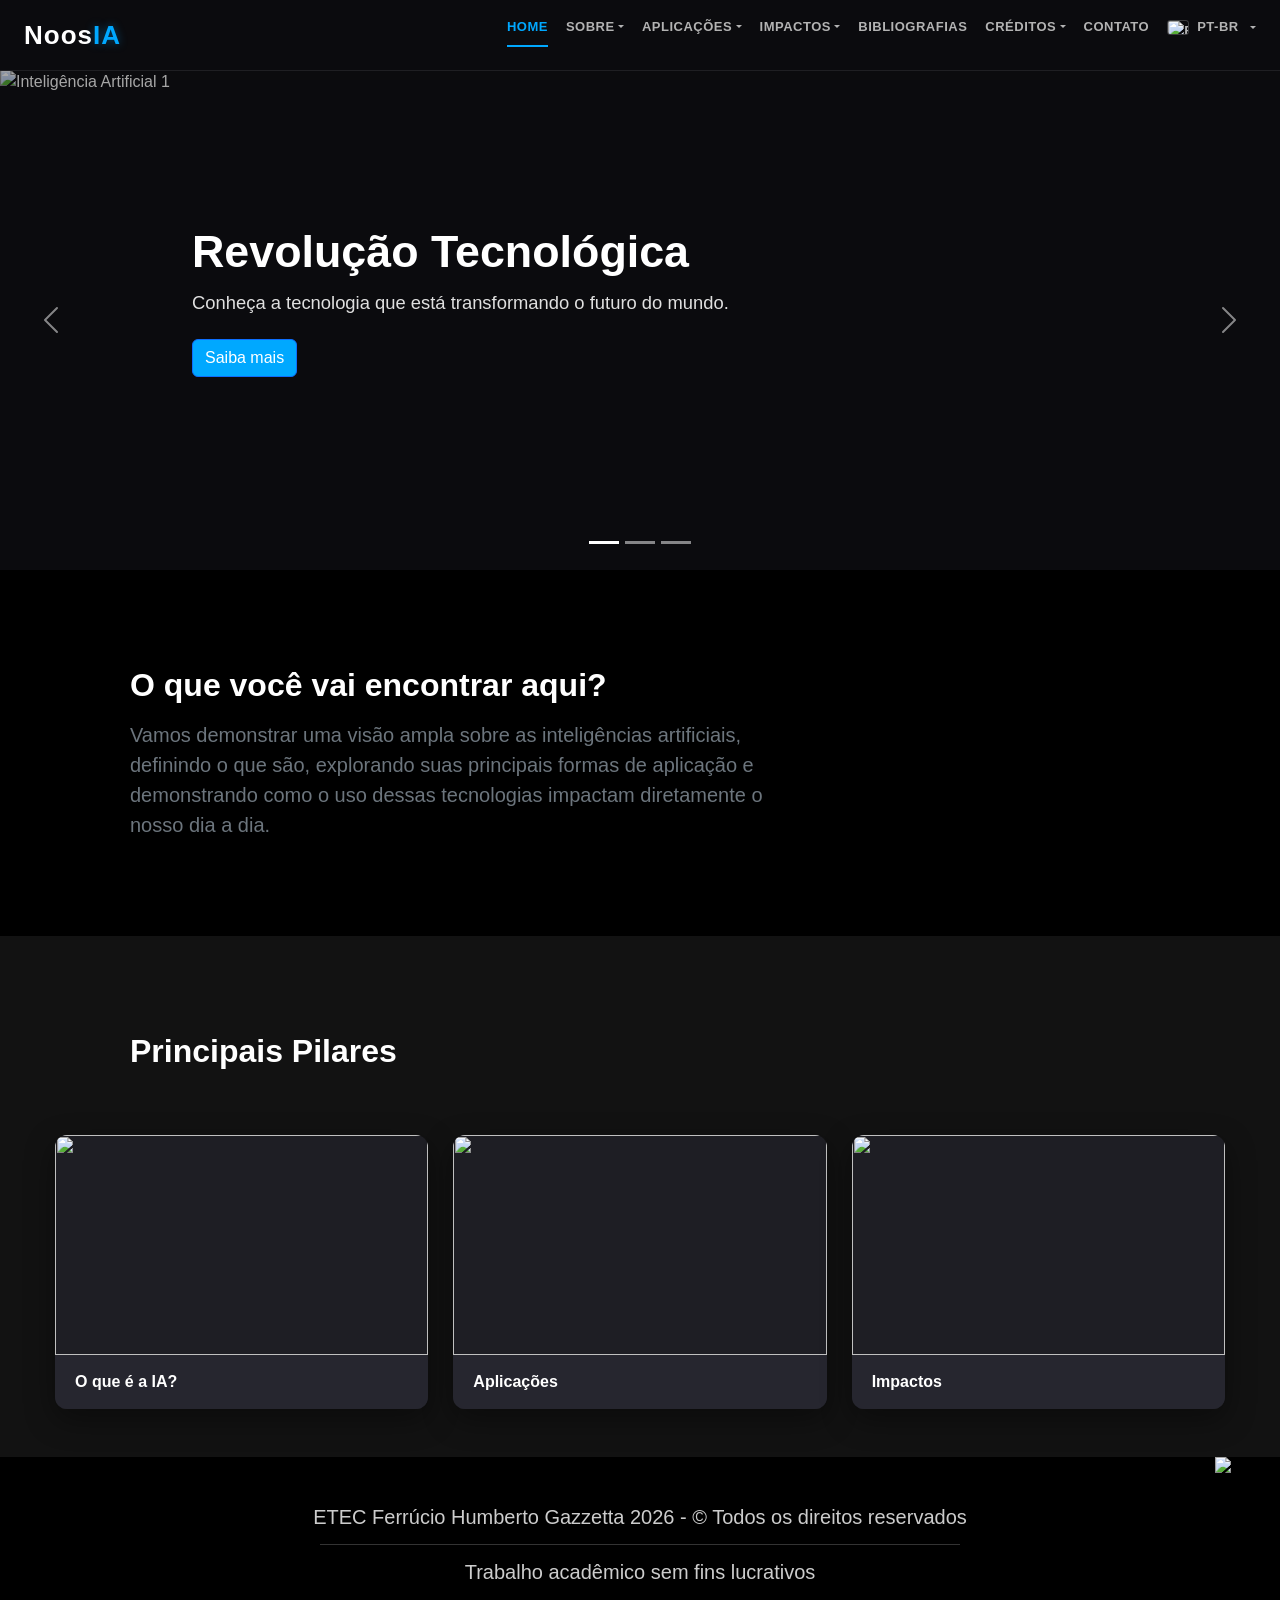
==== index.html @ ef3c5c4a "Add files via upload" ====
<!DOCTYPE html>
<html lang="pt-BR">
	<head>
		<meta charset="UTF-8">
		<meta name="viewport" content="width=device-width, initial-scale=1.0">
		<title>NoosIA - Conheça a tecnologia que está revolucionando o mundo.</title>
		<link rel="icon" type="image/png" href="img/icone.png">
		<link href="https://cdn.jsdelivr.net/npm/bootstrap@5.3.8/dist/css/bootstrap.min.css" rel="stylesheet" integrity="sha384-sRIl4kxILFvY47J16cr9ZwB07vP4J8+LH7qKQnuqkuIAvNWLzeN8tE5YBujZqJLB" crossorigin="anonymous">
		<link rel="stylesheet" href="style.css">
	</head>
	<body>
		<header class="header">
			<div class="nav-container">
				<div class="logo">
					<a href="#">Noos<span>IA</span></a>
				</div>
				<button class="menu-toggle" id="menuToggle" aria-label="Abrir Menu">
					<span></span>
					<span></span>
					<span></span>
				</button>
				<nav class="nav-menu" id="navMenu">
					<ul>
						<li><a href="index.html" class="active">HOME</a></li>
						
						<li class="dropdown">
							<a href="sobre.html" class="dropdown-toggle">SOBRE</a>
							<ul class="dropdown-menu">
								<li><a href="sobre.html#o-que-e">O que é?</a></li>
								<li><a href="sobre.html#como-funciona">Como Funciona</a></li>
								<li><a href="sobre.html#evolucao-ias">Evolução das IAs</a></li>
								<li><a href="sobre.html#melhores-ias">Melhores IAs</a></li>
							</ul>
						</li>
						<li class="dropdown">
							<a href="aplicacoes.html" class="dropdown-toggle">APLICAÇÕES</a>
							<ul class="dropdown-menu">
								<li><a href="aplicacoes.html#principais-aplicacoes">Principais Aplicações</a></li>
								<li><a href="aplicacoes.html#setores">Aplicações nos Setores</a></li>
							</ul>
						</li>
						<li class="dropdown">
							<a href="impactos.html" class="dropdown-toggle">IMPACTOS</a>
							<ul class="dropdown-menu">
								<li><a href="impactos.html#negativos">Negativos</a></li>
								<li><a href="impactos.html#positivos">Positivos</a></li>
							</ul>
						</li>
						<li><a href="bibliografias.html">BIBLIOGRAFIAS</a></li>
						<li class="dropdown">
							<a href="creditos.html" class="dropdown-toggle">CRÉDITOS</a>
							<ul class="dropdown-menu">
								<li><a href="creditos.html#orientadores">Orientadores</a></li>
								<li><a href="creditos.html#desenvolvedores">Desenvolvedores</a></li>
							</ul>
						</li>
						<li><a href="contato.html">CONTATO</a></li>
						<li class="dropdown lang-picker">
							<a href="javascript:void(0)" class="dropdown-toggle lang-link">
								<img src="img/BR.jpg" alt="Bandeira do Brasil" class="flag-img"> PT-BR
							</a>
							<ul class="dropdown-menu">
								<li>
									<a href="index_ingles.html">
										<img src="img/USA.jpg" alt="Bandeira dos EUA" class="flag-img"> EN-US
									</a>
								</li>
							</ul>
						</li>
					</ul>
				</nav>
			</div>
		</header>

		<main>
			<section>
				<div id="carouselExampleCaptions" class="carousel slide" data-bs-ride="carousel">
					<div class="carousel-indicators">
						<button type="button" data-bs-target="#carouselExampleCaptions" data-bs-slide-to="0" class="active" aria-current="true" aria-label="Slide 1"></button>
						<button type="button" data-bs-target="#carouselExampleCaptions" data-bs-slide-to="1" aria-label="Slide 2"></button>
						<button type="button" data-bs-target="#carouselExampleCaptions" data-bs-slide-to="2" aria-label="Slide 3"></button>
					</div>
					<div class="carousel-inner">
						<div class="carousel-item active">
							<img src="img/IA4.jpg" class="d-block w-100 carousel-img" alt="Inteligência Artificial 1">
							<div class="carousel-caption">
								<h5>Revolução Tecnológica</h5>
								<p>Conheça a tecnologia que está transformando o futuro do mundo.</p>
								<a href="sobre.html" class="btn btn-primary mt-2">Saiba mais</a>
							</div>
						</div>
						<div class="carousel-item">
							<img src="img/IA2.jpg" class="d-block w-100 carousel-img" alt="Inteligência Artificial 2">
							<div class="carousel-caption">
								<h5>Impactos na sociedade</h5>
								<p>Descubra como a IA impacto negativamente e positivamente.</p>
								<a href="sobre.html" class="btn btn-primary mt-2">Saiba mais</a>
							</div>
						</div>
						<div class="carousel-item">
							<img src="img/IA1.jpg" class="d-block w-100 carousel-img" alt="Inteligência Artificial 3">
							<div class="carousel-caption">
								<h5>Aplicação no Dia a Dia</h5>
								<p>Veja aplicações práticas da IA na saúde, educação e casas inteligentes.</p>
								<a href="sobre.html" class="btn btn-primary mt-2">Saiba mais</a>
							</div>
						</div>
					</div>
					<button class="carousel-control-prev" type="button" data-bs-target="#carouselExampleCaptions" data-bs-slide="prev">
						<span class="carousel-control-prev-icon" aria-hidden="true"></span>
						<span class="visually-hidden">Previous</span>
					</button>
					<button class="carousel-control-next" type="button" data-bs-target="#carouselExampleCaptions" data-bs-slide="next">
						<span class="carousel-control-next-icon" aria-hidden="true"></span>
						<span class="visually-hidden">Next</span>
					</button>
				</div>
			</section>
			<section class="py-5 bg-dark text-white">
				<div class="container">
					<div class="row justify-content-start">
						<div class="col-lg-8 col-md-10 text-start">
							<div class="intro-box p-4 p-md-5 rounded-3">
								<h2 class="fw-bold mb-3">O que você vai encontrar aqui?</h2>
								<p class="text-secondary fs-5 mb-0">
									Vamos demonstrar uma visão ampla sobre as inteligências artificiais, definindo o que são, explorando suas principais formas de aplicação e demonstrando como o uso dessas tecnologias impactam diretamente o nosso dia a dia.
								</p>
							</div>
						</div>
					</div>
				</div>
			</section>
			<section class="py-5">
				<div class="container">
					<div class="row justify-content-start">
						<div class="col-lg-8 col-md-10 text-start">
							<div class="intro-box p-4 p-md-5 rounded-3">
								<h2 class="fw-bold mb-3">Principais Pilares</h2>
							</div>
						</div>
					</div>
				</div>
				<div class="home-cards-container">
					<div class="custom-card">
						<a href="sobre.html" class="card-img-wrapper-home">
							<img src="img/card2.jpg" class="zoom-img">
						</a>
						<details class="card-details">
							<summary class="card-toggle">O que é a IA?</summary>
							<div class="card-content">
								<p>Uma tecnologia que vem transformando o mundo. Nesse site, vamos ver o que é a IA, como ela funciona, sua evolução ao longo do tempo e as melhores no mercado.</p>
							</div>
						</details>
					</div>
					<div class="custom-card">
						<a href="aplicacoes.html" class="card-img-wrapper-home">
							<img src="img/card1.jpg" class="zoom-img">
						</a>
						<details class="card-details">
							<summary class="card-toggle">Aplicações</summary>
							<div class="card-content">
								<p>A inteligência artificial está presente em diferentes áreas e situações. Descubra como essa tecnologia vem sendo aplicada na saúde, na educação e na indústria.</p>
							</div>
						</details>
					</div>
					<div class="custom-card">
						<a href="impactos.html" class="card-img-wrapper-home">
							<img src="img/card3.jpg" class="zoom-img">
						</a>
						<details class="card-details">
							<summary class="card-toggle">Impactos</summary>
							<div class="card-content">
								<p>Analise os efeitos sociais, econômicos e éticos da IA. Discuta o futuro do trabalho e a responsabilidade no desenvolvimento tecnológico.</p>
							</div>
						</details>
					</div>

				</div>
			</section>
			
			<div class="ancora">
				<a href="#">
				<img src="img/ancora.png">
				</a>
			</div>

			<section class="py-5 bg-dark text-white">
				<footer>
					<h5>ETEC Ferrúcio Humberto Gazzetta 2026 - &copy; Todos os direitos reservados</h5>
					<hr>
					<h5>Trabalho acadêmico sem fins lucrativos</h5>
				</footer>
			</section>
		</main>
		<script src="https://cdn.jsdelivr.net/npm/bootstrap@5.3.8/dist/js/bootstrap.bundle.min.js" integrity="sha384-FKyoEForCGlyvwx9Hj09JcYn3nv7wiPVlz7YYwJrWVcXK/BmnVDxM+D2scQbITxI" crossorigin="anonymous"></script>
		<script src="script.js"></script>
	</body>
</html>
---- style.css ----
* {
    margin: 0;
    padding: 0;
}

body {
    background-color: #121212;
    color: #ffffff;
    box-sizing: border-box;
    font-family: 'Segoe UI', Verdana, sans-serif;
    padding-top: 70px; 
}
/*-------------------HEADER---------------------*/
.header {
    position: fixed;
    top: 0;
    left: 0;
    width: 100%;
    background-color: #0b0b0e;
    border-bottom: 1px solid #1f1f23;
    z-index: 1000;
}

.nav-container {
    max-width: 1300px;
    margin: 0 auto;
    padding: 0 24px;
    height: 70px;
    display: flex;
    justify-content: space-between;
    align-items: center;
}

.logo a {
    font-size: 26px;
    font-weight: 800;
    text-decoration: none;
    color: #ffffff;
    letter-spacing: 1px;
}

.logo span {
    color: #00a8ff;
    text-shadow: 0 0 10px rgba(0, 168, 255, 0.4);
}

.nav-menu ul {
    list-style: none;
    display: flex;
    align-items: center;
    gap: 18px;
}

.nav-menu a {
    text-decoration: none;
    color: #b3b3b3;
    font-size: 13px;
    font-weight: 600;
    letter-spacing: 0.5px;
    transition: color 0.3s ease;
    padding: 10px 0;
    display: block;
}

.nav-menu a:hover,
.nav-menu a.active {
    color: #00a8ff;
}

.nav-menu a.active {
    position: relative;
}

.nav-menu a.active::after {
    content: '';
    position: absolute;
    bottom: 0;
    left: 0;
    width: 100%;
    height: 2px;
    background-color: #00a8ff;
}

.dropdown-link-wrapper {
    display: flex;
    align-items: center;
    gap: 4px;
    cursor: pointer;
}

.dropdown-link-wrapper:hover .arrow,
.dropdown-link-wrapper:hover a {
    color: #00a8ff;
}

.dropdown {
    position: relative;
}

.dropdown-menu {
    position: absolute;
    top: 100%;
    left: 0;
    background-color: #16161a;
    min-width: 180px;
    box-shadow: 0 8px 16px rgba(0,0,0,0.4);
    display: none; 
    flex-direction: column;
    border-radius: 4px;
    border: 1px solid #222228;
    padding: 8px 0;
}

.dropdown-menu li a {
    padding: 8px 16px;
    color: #b3b3b3;
    white-space: nowrap;
}

.dropdown-menu li a:hover {
    background-color: #1f1f26;
    color: #00a8ff;
}

.dropdown > .dropdown-menu {
    display: none;
}

.dropdown:hover > .dropdown-menu {
    display: flex;
}

.dropdown:hover .arrow {
    transform: rotate(180deg);
}

.menu-toggle {
    display: none;
    background: none;
    border: none;
    cursor: pointer;
    flex-direction: column;
    gap: 5px;
}

.menu-toggle span {
    display: block;
    width: 25px;
    height: 3px;
    background-color: #ffffff;
    transition: 0.3s;
    border-radius: 2px;
}

@media (max-width: 968px) {
    .menu-toggle {
        display: flex;
    }

    .nav-menu {
        position: absolute;
        top: 70px;
        left: -100%;
        width: 100%;
        background-color: #0b0b0e;
        border-bottom: 1px solid #1f1f23;
        transition: 0.3s ease-in-out;
        box-shadow: 0 10px 20px rgba(0,0,0,0.5);
    }

    .nav-menu.active {
        left: 0;
    }

    .nav-menu ul {
        flex-direction: column;
        align-items: flex-start;
        padding: 20px 24px;
        gap: 15px;
    }

    .dropdown:hover > .dropdown-menu {
        display: none;
    }

    .dropdown.active-dropdown > .dropdown-menu {
        display: flex;
        position: static;
        box-shadow: none;
        background-color: transparent;
        border: none;
        padding-left: 15px;
    }

    .dropdown.active-dropdown .arrow {
        transform: rotate(180deg);
    }

    .dropdown-link-wrapper {
        width: 100%;
        justify-content: space-between;
    }
}

.lang-link, .lang-picker .dropdown-menu a {
    display: flex !important;
    align-items: center;
    gap: 8px;
}

.flag-img {
    width: 22px;
    height: 15px;
    object-fit: cover;
    border-radius: 3px;
    border: 1px solid rgba(255, 255, 255, 0.2);
}

.lang-picker .dropdown-menu {
    min-width: 130px;
    right: 0;
    left: auto;
}

/*----------------------FIM HEADER----------------
-----------------CARROSSEL---------------------*/

.carousel-item {
    height: 500px; 
    background-color: #0b0b0e;
}

.carousel-item img {
    width: 100%;
    height: 100%;
    object-fit: cover; 
    object-position: center;
    filter: brightness(0.65);
}

.carousel-caption {
    position: absolute;
    top: 50%;
    transform: translateY(-50%);
    right: 20%;
    text-align: left;
    padding-bottom: 0;
}

.carousel-caption h5 {
    font-size: clamp(1.2rem, 3.5vw, 2.8rem);
    font-weight: 700;
    text-align: left !important;
    color: #ffffff;
    margin-bottom: 10px;
}

.carousel-caption p {
    font-size: clamp(0.85rem, 2vw, 1.15rem);
    color: #e0e0e0;
    margin-bottom: 15px;
}

@media (min-width: 1280px) and (max-width: 1366px) {
    .carousel-item img {
        object-fit: cover; 
        object-position: center; 
    }
	
}

.carousel-control-prev,
.carousel-control-next {
    width: 8%;
    z-index: 5;
}

/*---------------FIM CARROSSEL---------------------*/

.py-5.bg-dark {
    background-color: black !important; 
}

/*----------------------CARDS HOME---------------------*/
.home-cards-container {
    max-width: 1200px;
    width: 100%;
    display: grid;
    grid-template-columns: repeat(auto-fit, minmax(320px, 1fr));
    grid-gap: 25px;
    margin: 0 auto;
    padding: 0 15px;
    align-items: start; 
}

.custom-card {
    background: #1e1e24;
    border-radius: 12px;
    overflow: hidden;
    box-shadow: 0 10px 30px rgba(0, 0, 0, 0.4);
    display: flex;
    flex-direction: column;
}

.card-img-wrapper-home {
    width: 100%;
    height: 220px;
    overflow: hidden;
    display: block;
}

.zoom-img {
    width: 100%;
    height: 100%;
    object-fit: cover;
    transition: transform 0.5s ease;
}

.card-img-wrapper-home:hover .zoom-img {
    transform: scale(1.08);
}

.card-toggle {
    background-color: #26262f;
    color: #ffffff;
    font-weight: 600;
    padding: 15px 20px;
    cursor: pointer;
    list-style: none; 
    user-select: none;
    transition: background-color 0.3s;
}


.card-details[open] .card-toggle {
    background-color: #00a8ff;
}

.card-content {
    background-color: #16161a;
    color: #d1d1d1;
    padding: 20px;
    font-size: 0.95rem;
    line-height: 1.6;
}

/*-----------------------FIM CARDS HOME-------------------------*/


/*---------------------------LINHA DO TEMPO SOBRE---------------------------*/

.timeline-container {
  max-width: 1000px;
  margin: 0 auto;
  padding: 10px;
  position: relative;
}

.timeline {
  position: relative;
  width: 100%;
}

.timeline::after {
  content: '';
  position: absolute;
  width: 4px;
  background-color: #00a8ff;
  top: 0;
  bottom: 0;
  left: 50%;
  margin-left: -2px; 
}

.timeline-item {
  padding: 10px 80px;
  position: relative;
  width: 50%; 
}

.timeline-item.left {
  left: 0;
}

.timeline-item.right {
  left: 50%;
}


.timeline-dot {
  position: absolute;
  width: 16px;
  height: 16px;
  right: -8px; 
  background-color: #fff;
  border: 4px solid #2b6cb0;
  border-radius: 50%;
  top: 25px;
  z-index: 1;
}

.timeline-item.right .timeline-dot {
  left: -8px; 
}

.timeline-content {
  padding: 15px 25px;
  background-color: #fff;
  position: relative;
  border-radius: 6px;
  box-shadow: 0 4px 6px rgba(0,0,0,0.05);
}

.timeline-content .date {
  font-weight: bold;
  color: #2b6cb0;
  font-size: 0.9rem;
  display: block;
  margin-bottom: 5px;
}

.timeline-content h3 {
  margin-bottom: 10px;
  color: #2d3748;
}

.timeline-content p {
  color: #718096;
  line-height: 1.5;
}

@media screen and (max-width: 768px) {
  .timeline::after {
    left: 31px;
  }

  .timeline-item {
    width: 100%;
    padding-left: 55px;
    padding-right: 25px;
  }

  .timeline-item.right {
    left: 0%;
  }

  .timeline-dot {
    left: 23px !important;
    right: auto;
  }
}

/*--------------------------FIM LINHA DO TEMPO SOBRE-----------------*/

.titulo-impulso{
	color: #00a8ff; 
}

.impulsionado-container {
    max-width: 1100px;
}

.cards-duplos-wrapper {
    display: flex;
    justify-content: center;
    gap: 30px;
    flex-wrap: wrap; 
}

.card-item-custom {
    background-color: #16161a;
    border-radius: 12px;
    padding: 35px;
    flex: 1;
    min-width: 280px;
    max-width: 500px;
    box-shadow: 0 10px 30px rgba(0, 0, 0, 0.4);
    transition: transform 0.3s ease, border-color 0.3s ease;
}

.card-item-custom:hover {
    transform: translateY(-5px);
    border-color: #00a8ff;
}

.card-body-custom h3 {
    font-weight: 700;
}

@media (max-width: 768px) {
    .cards-duplos-wrapper {
        flex-direction: column;
        align-items: center;
    }
    
    .card-item-custom {
        max-width: 100%;
    }
}
/*principais IAs*/

.cards-container {
    display: flex;
    justify-content: center;
    align-items: center;
    flex-wrap: wrap;
    gap: 40px;
    padding: 40px 20px;
}

.card-hover-effect {
    position: relative;
    width: 320px;
    height: 420px;
    margin: 0;
}

.card-hover-effect .face {
    position: absolute;
    top: 0;
    left: 0;
    width: 100%;
    height: 100%;
    transition: 0.5s ease-in-out;
    border-radius: 12px;
    overflow: hidden;
}

.card-hover-effect .face.face1 {
    background: #16161a;
    border: 1px solid #2a2a35;
    display: flex;
    justify-content: center;
    align-items: center;
    padding: 30px;
    text-align: center;
    box-shadow: 0 15px 30px rgba(0, 0, 0, 0.6);
}

.card-hover-effect .face.face1 .content h2 {
    font-size: 24px;
    color: #00a8ff;
    margin-bottom: 15px;
    font-weight: 700;
}

.card-hover-effect .face.face1 .content p {
    font-size: 15px;
    color: #d1d1d6;
    line-height: 1.6;
}

.card-hover-effect .face.face2 {
    background: #1a1a22;
    border: 1px solid #2a2a35;
    display: flex;
    justify-content: center;
    align-items: center;
    box-shadow: 0 15px 30px rgba(0, 0, 0, 0.6);
}

.card-img-wrapper {
    width: 100%;
    height: 100%;
    display: flex;
    justify-content: center;
    align-items: center;
    padding: 35px;
}

.card-img-wrapper img {
    width: 100%;
    height: 100%;
    object-fit: contain;
    border-radius: 20px;
    transition: transform 0.5s ease;
}

.card-hover-effect:hover .face.face2 img {
    transform: scale(1.05);
}

.card-hover-effect:hover .face.face2 {
    transform: translateY(-100px) scale(0.95);
    opacity: 0;
}

.card-hover-effect .face.face1 {
    transform: translateY(100px);
    opacity: 0;
}

.card-hover-effect:hover .face.face1 {
    transform: translateY(0);
    opacity: 1;
}


/*-------------------------Creditos--------------------------------*/

.col-base {
    margin-top: 30%;
    background-color: #1f1f26;
    border-radius: 10px;
    border: 2px solid #00a8ff;
    height: 15rem;
}

.col-profile {
    color: #00a8ff;
    text-shadow: 0 0 100px #00a8ff;
}

.col-profile img {
    border-radius: 100%;
    border: 2px solid #00a8ff;
}

.col-profile p {
    font-weight: 500;
    color: #fff;
}

.col-profile a {
    color: #00a8ff;
}

.profile-div {
    position: absolute;
    place-self: center;
    bottom: 65%;
}

.col-about {
    border-left: 2px solid #00a8ff;
    overflow: auto;
}

.orientador {
    margin-top: 0 !important;
}

/*Contato - Page*/


form.row {
    max-width: 1000px;
    margin: 0 auto;
    padding: 50px;
}

textarea {
    resize: none;
}

.btn-primary {
    background-color: #00a8ff;
    color: #ffffff;
    font-weight: 500;
    transition: all 0.3s ease;
}

.container-cont{
	padding-left:40px;
}
/*---------------------FOOTER------------------*/
footer {
    text-align: center;
    color: #cccccc; 
}
footer hr {
    width: 50%;            
    border: 0;             
    height: 1px;           
    background-color: #cccccc;
    margin: 15px auto;    
}

/*-----------------BANDEIRA-----------------*/
.language-switcher {
  position: relative;
  display: inline-block;
}

.lang-btn {
  display: flex;
  align-items: center;
  gap: 8px;
  padding: 8px 16px;
  background-color: #ffffff;
  border: 1px solid #cccccc;
  border-radius: 20px;
  cursor: pointer;
  font-size: 14px;
  font-weight: bold;
  color: #333333;
  transition: background-color 0.2s, border-color 0.2s;
}

.lang-btn:hover {
  background-color: #f0f0f0;
  border-color: #999999;
}

.flag-icon {
  width: 20px;
  height: 15px;
  border-radius: 2px;
  object-fit: cover;
}

.arrow {
  font-size: 10px;
  margin-left: 4px;
  transition: transform 0.2s;
}

.language-switcher.open .arrow {
  transform: rotate(180deg);
}

.lang-dropdown {
  display: none;
  position: absolute;
  top: 100%;
  right: 0;
  margin-top: 6px;
  background-color: #ffffff;
  border: 1px solid #dddddd;
  border-radius: 8px;
  box-shadow: 0px 4px 12px rgba(0,0,0,0.15);
  list-style: none;
  padding: 6px 0;
  min-width: 160px;
  z-index: 1000;
}

.language-switcher.open .lang-dropdown {
  display: block;
}

.lang-dropdown li {
  display: flex;
  align-items: center;
  gap: 10px;
  padding: 10px 16px;
  cursor: pointer;
  font-size: 14px;
  color: #333333;
  transition: background 0.2s;
}

.lang-dropdown li:hover {
  background-color: #f5f5f5;
}

/*---------IMPACTOS POSITIVOS----------*/



.intro-card-hover {
    background: #16161a;
    border: 1px solid #2a2a35;
    border-radius: 12px;
    padding: 25px;
    transition: all 0.4s ease-in-out;
    box-shadow: 0 15px 30px rgba(0, 0, 0, 0.6);
    height: 100%;
    display: flex;
    flex-direction: column;
    justify-content: center;
}

.intro-card-hover:hover {
    transform: translateY(-8px);
    border-color: #00a8ff;
    box-shadow: 0 20px 40px rgba(0, 168, 255, 0.2);
}

.intro-img-wrapper {
    width: 100%;
    height: 150px;
    overflow: hidden;
    border-radius: 8px;
    display: flex;
    justify-content: center;
    align-items: center;
}

.intro-img-wrapper img {
    width: 100%;
    height: 100%;
    object-fit: cover;
    transition: transform 0.5s ease;
}

.intro-card-hover:hover .intro-img-wrapper img {
    transform: scale(1.08);
}


.cards-container {
    display: flex;
    justify-content: center;
    align-items: center;
    flex-wrap: wrap;
    gap: 40px;
    padding: 40px 20px;
}

.card-hover-effect {
    position: relative;
    width: 320px;
    height: 420px;
    margin: 0;
}

.card-hover-effect .face {
    position: absolute;
    top: 0;
    left: 0;
    width: 100%;
    height: 100%;
    transition: 0.5s ease-in-out;
    border-radius: 12px;
    overflow: hidden;
}

.card-hover-effect .face.face1 {
    background: #16161a;
    border: 1px solid #2a2a35;
    display: flex;
    justify-content: center;
    align-items: center;
    padding: 30px;
    text-align: center;
    box-shadow: 0 15px 30px rgba(0, 0, 0, 0.6);
    transform: translateY(100px);
    opacity: 0;
}

.card-hover-effect:hover .face.face1 {
    transform: translateY(0);
    opacity: 1;
}

.card-hover-effect .face.face1 .content h2 {
    font-size: 24px;
    color: #00a8ff;
    margin-bottom: 15px;
    font-weight: 700;
}

.card-hover-effect .face.face1 .content p {
    font-size: 14px;
    color: #d1d1d6;
    line-height: 1.5;
}

.card-hover-effect .face.face2 {
    background: #1a1a22;
    border: 1px solid #2a2a35;
    display: flex;
    justify-content: center;
    align-items: center;
    box-shadow: 0 15px 30px rgba(0, 0, 0, 0.6);
}

.card-hover-effect:hover .face.face2 {
    transform: translateY(-100px) scale(0.95);
    opacity: 0;
}

.card-img-wrapper {
    width: 100%;
    height: 100%;
    display: flex;
    justify-content: center;
    align-items: center;
    padding: 35px;
}

.card-img-wrapper img {
    width: 100%;
    height: 100%;
    object-fit: contain;
    border-radius: 20px;
    transition: transform 0.5s ease;
}

.card-hover-effect:hover .face.face2 img {
    transform: scale(1.05);
}


.row.align-items-center .col-lg-8 {
    padding-left: 110px;
}
.standard-img {
    width: 100% !important;
    height: 250px !important;
    object-fit: cover !important;
}
.card-img-wrapper img,
.intro-img-wrapper img {
    width: 100% !important;
    height: 250px !important;
    object-fit: cover !important;
}


.impactos-left-card {
    position: relative;
    width: 100%;
    min-height: 480px;
    background: linear-gradient(rgba(0, 0, 0, 0.65), rgba(0, 0, 0, 0.65)), url('img/pos1.jpeg') center/cover no-repeat;
    border-radius: 12px;
    border: 1px solid #2a2a35;
    display: flex;
    align-items: center;
    padding: 40px;
    box-shadow: 0 15px 30px rgba(0, 0, 0, 0.6);
}

.impactos-left-content {
    color: #ffffff;
    z-index: 2;
}

.impactos-left-content h2 {
    font-size: 38px;
    color: #ffffff;
}

.impactos-left-content p {
    font-size: 16px;
    color: #d1d1d6;
    line-height: 1.6;
}

.topico-horizontal-card {
    display: flex;
    align-items: center;
    background: #16161a;
    border: 1px solid #2a2a35;
    border-radius: 12px;
    overflow: hidden;
    transition: all 0.3s ease-in-out;
    box-shadow: 0 8px 20px rgba(0, 0, 0, 0.4);
}

.topico-horizontal-card:hover {
    border-color: #00a8ff;
    transform: translateY(-4px);
    box-shadow: 0 12px 30px rgba(0, 168, 255, 0.2);
}


.topico-numero {
    background-color: #00a8ff;
    color: #ffffff;
    font-size: 26px;
    font-weight: 800;
    min-width: 75px;
    height: 85px;
    display: flex;
    align-items: center;
    justify-content: center;
    flex-shrink: 0;
}


.topico-texto {
    padding: 15px 20px;
    font-size: 13.5px;
    color: #d1d1d6;
    line-height: 1.5;
}

.topico-texto strong {
    color: #ffffff;
}

/*-----------------------Aplicações-------------------*/
#setores img {
    width: 30vh;
    height: 30vh;
    object-fit: cover;
}

/*---------------------ancora-------------------*/
.ancora{
	text-align: center; 
	width: 80px; 
	float: right;
}

.ancora img{
	 width: 50px;
	 display: block;
	 margin: 0 auto;
}
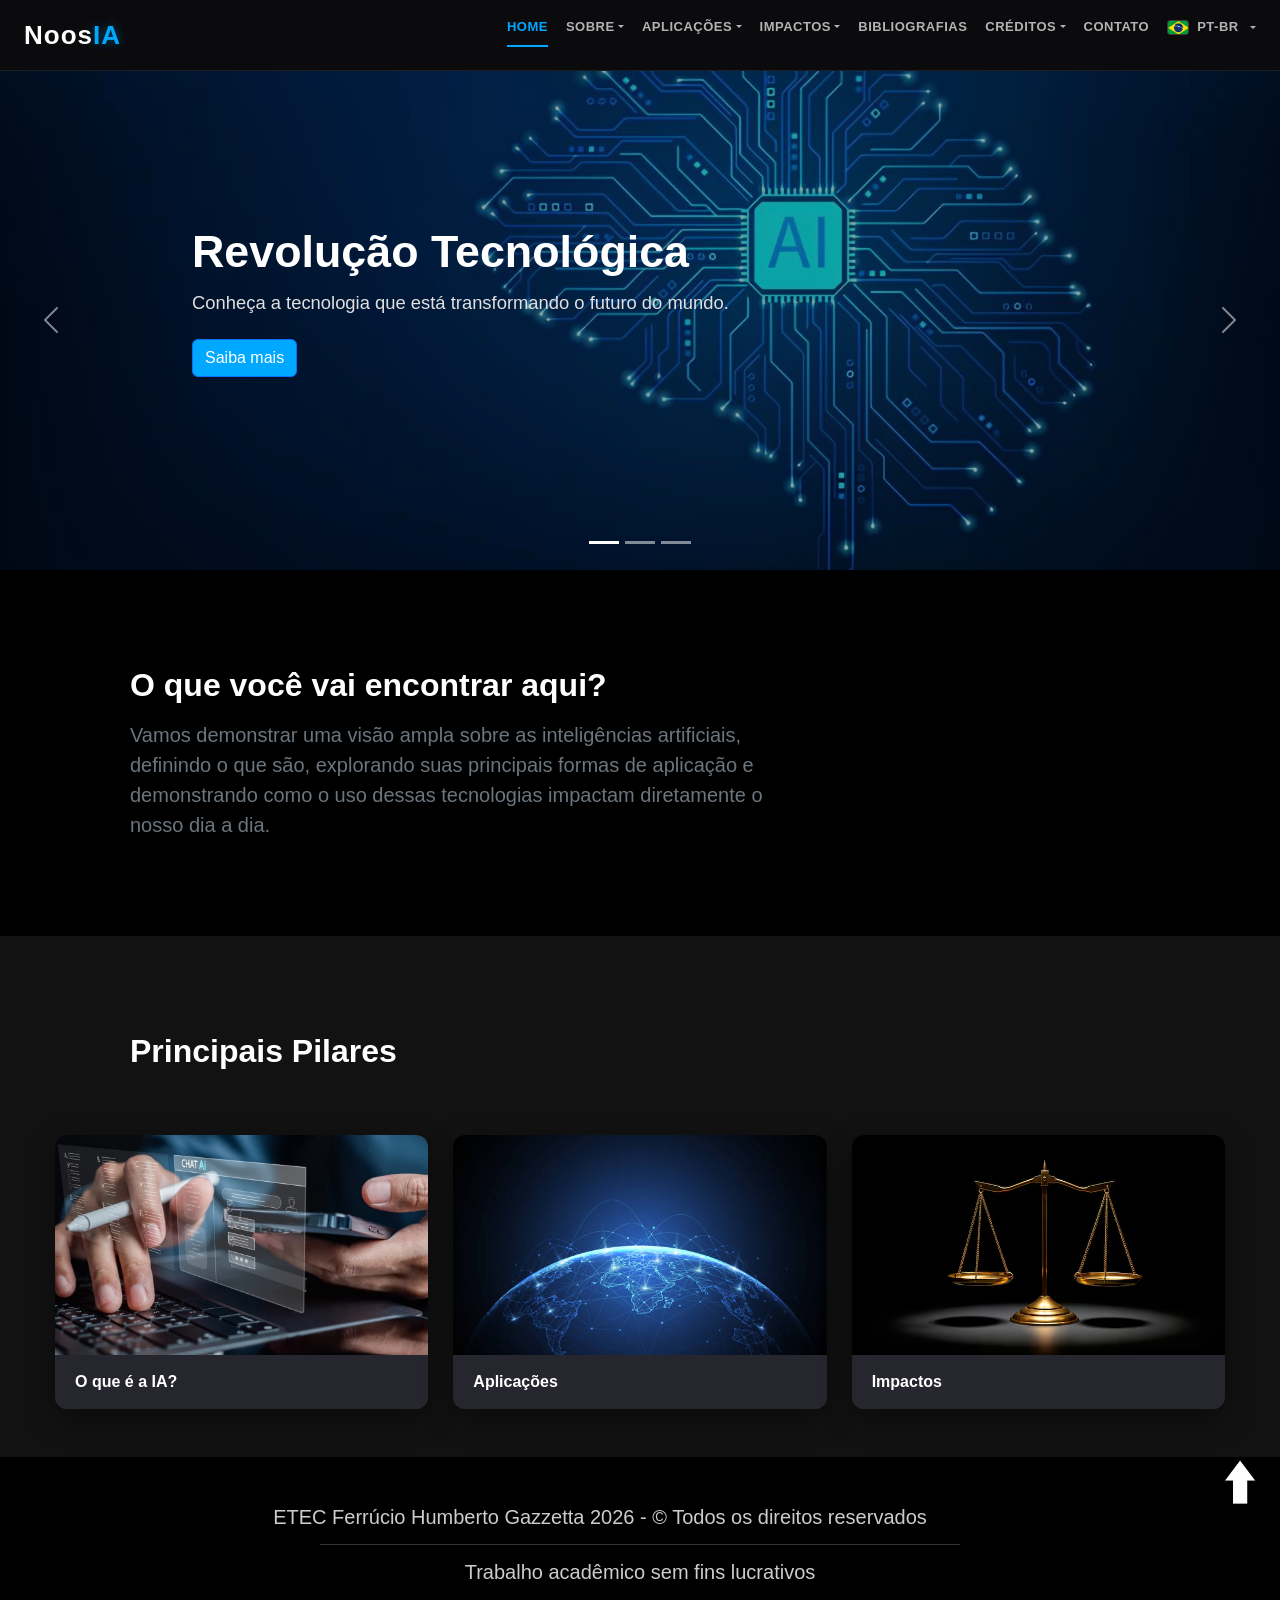
==== commit 08a24151: "Update index.html" ====
--- a/index.html
+++ b/index.html
@@ -154,7 +154,7 @@
 					</div>
 					<div class="custom-card">
 						<a href="aplicacoes.html" class="card-img-wrapper-home">
-							<img src="img/card1.jpg" class="zoom-img">
+							<img src="img/Card1.jpg" class="zoom-img">
 						</a>
 						<details class="card-details">
 							<summary class="card-toggle">Aplicações</summary>
@@ -195,4 +195,4 @@
 		<script src="https://cdn.jsdelivr.net/npm/bootstrap@5.3.8/dist/js/bootstrap.bundle.min.js" integrity="sha384-FKyoEForCGlyvwx9Hj09JcYn3nv7wiPVlz7YYwJrWVcXK/BmnVDxM+D2scQbITxI" crossorigin="anonymous"></script>
 		<script src="script.js"></script>
 	</body>
-</html>+</html>
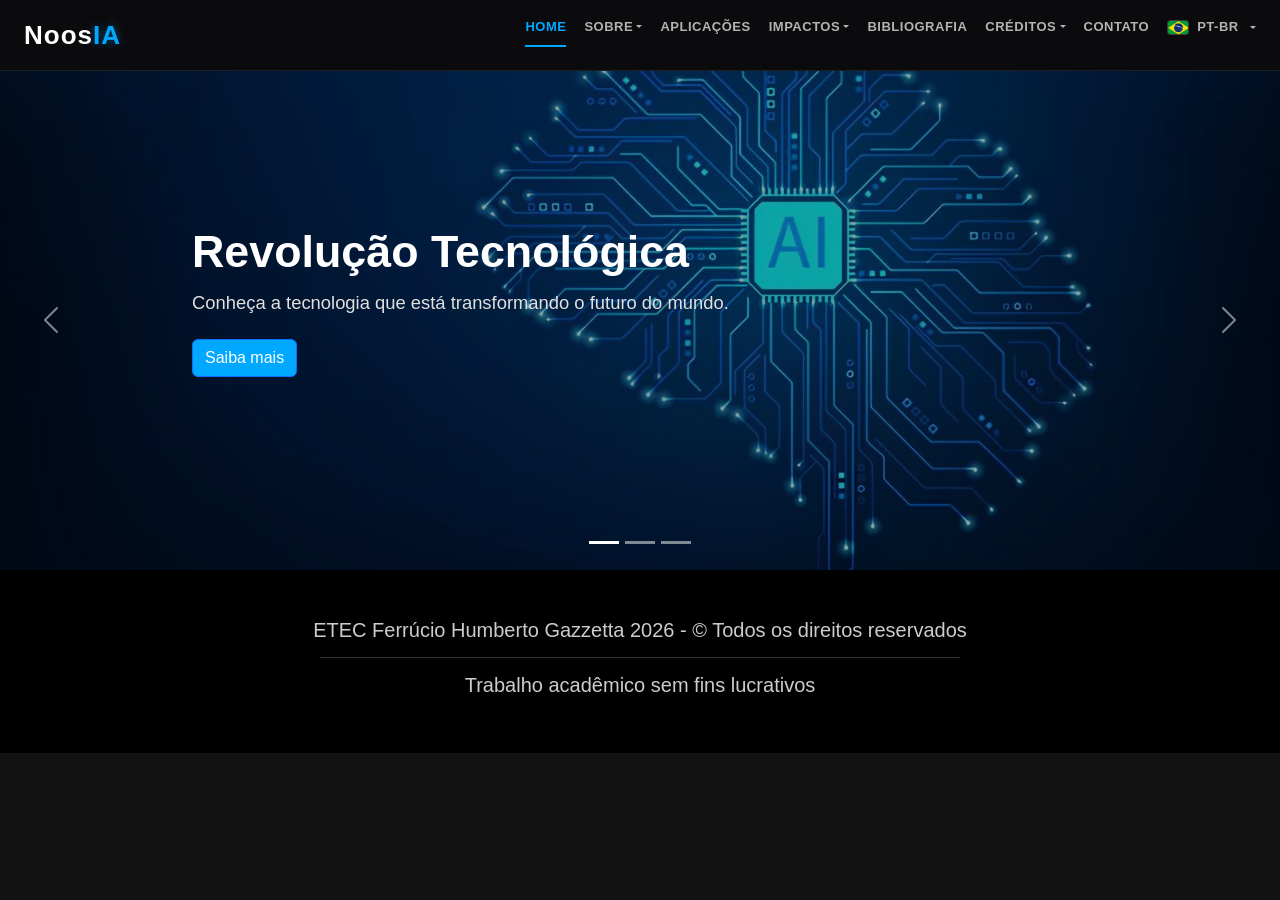
==== commit 12685418: "Add files via upload" ====
--- a/index.html
+++ b/index.html
@@ -26,19 +26,13 @@
 						<li class="dropdown">
 							<a href="sobre.html" class="dropdown-toggle">SOBRE</a>
 							<ul class="dropdown-menu">
-								<li><a href="sobre.html#o-que-e">O que é?</a></li>
-								<li><a href="sobre.html#como-funciona">Como Funciona</a></li>
-								<li><a href="sobre.html#evolucao-ias">Evolução das IAs</a></li>
-								<li><a href="sobre.html#melhores-ias">Melhores IAs</a></li>
+								<li><a href="sobre.html#o-que-e">Definição</a></li>
+								<li><a href="sobre.html#como-funciona">Funcionamento</a></li>
+								<li><a href="sobre.html#evolucao-ias">Evolução</a></li>
+								<li><a href="sobre.html#melhores-ias">Melhores</a></li>
 							</ul>
 						</li>
-						<li class="dropdown">
-							<a href="aplicacoes.html" class="dropdown-toggle">APLICAÇÕES</a>
-							<ul class="dropdown-menu">
-								<li><a href="aplicacoes.html#principais-aplicacoes">Principais Aplicações</a></li>
-								<li><a href="aplicacoes.html#setores">Aplicações nos Setores</a></li>
-							</ul>
-						</li>
+						<li><a href="aplicacoes.html">APLICAÇÕES</a></li>
 						<li class="dropdown">
 							<a href="impactos.html" class="dropdown-toggle">IMPACTOS</a>
 							<ul class="dropdown-menu">
@@ -46,7 +40,7 @@
 								<li><a href="impactos.html#positivos">Positivos</a></li>
 							</ul>
 						</li>
-						<li><a href="bibliografias.html">BIBLIOGRAFIAS</a></li>
+						<li><a href="bibliografias.html">BIBLIOGRAFIA</a></li>
 						<li class="dropdown">
 							<a href="creditos.html" class="dropdown-toggle">CRÉDITOS</a>
 							<ul class="dropdown-menu">
@@ -116,73 +110,10 @@
 					</button>
 				</div>
 			</section>
-			<section class="py-5 bg-dark text-white">
-				<div class="container">
-					<div class="row justify-content-start">
-						<div class="col-lg-8 col-md-10 text-start">
-							<div class="intro-box p-4 p-md-5 rounded-3">
-								<h2 class="fw-bold mb-3">O que você vai encontrar aqui?</h2>
-								<p class="text-secondary fs-5 mb-0">
-									Vamos demonstrar uma visão ampla sobre as inteligências artificiais, definindo o que são, explorando suas principais formas de aplicação e demonstrando como o uso dessas tecnologias impactam diretamente o nosso dia a dia.
-								</p>
-							</div>
-						</div>
-					</div>
-				</div>
-			</section>
-			<section class="py-5">
-				<div class="container">
-					<div class="row justify-content-start">
-						<div class="col-lg-8 col-md-10 text-start">
-							<div class="intro-box p-4 p-md-5 rounded-3">
-								<h2 class="fw-bold mb-3">Principais Pilares</h2>
-							</div>
-						</div>
-					</div>
-				</div>
-				<div class="home-cards-container">
-					<div class="custom-card">
-						<a href="sobre.html" class="card-img-wrapper-home">
-							<img src="img/card2.jpg" class="zoom-img">
-						</a>
-						<details class="card-details">
-							<summary class="card-toggle">O que é a IA?</summary>
-							<div class="card-content">
-								<p>Uma tecnologia que vem transformando o mundo. Nesse site, vamos ver o que é a IA, como ela funciona, sua evolução ao longo do tempo e as melhores no mercado.</p>
-							</div>
-						</details>
-					</div>
-					<div class="custom-card">
-						<a href="aplicacoes.html" class="card-img-wrapper-home">
-							<img src="img/Card1.jpg" class="zoom-img">
-						</a>
-						<details class="card-details">
-							<summary class="card-toggle">Aplicações</summary>
-							<div class="card-content">
-								<p>A inteligência artificial está presente em diferentes áreas e situações. Descubra como essa tecnologia vem sendo aplicada na saúde, na educação e na indústria.</p>
-							</div>
-						</details>
-					</div>
-					<div class="custom-card">
-						<a href="impactos.html" class="card-img-wrapper-home">
-							<img src="img/card3.jpg" class="zoom-img">
-						</a>
-						<details class="card-details">
-							<summary class="card-toggle">Impactos</summary>
-							<div class="card-content">
-								<p>Analise os efeitos sociais, econômicos e éticos da IA. Discuta o futuro do trabalho e a responsabilidade no desenvolvimento tecnológico.</p>
-							</div>
-						</details>
-					</div>
-
-				</div>
-			</section>
 			
-			<div class="ancora">
-				<a href="#">
-				<img src="img/ancora.png">
-				</a>
-			</div>
+			<a href="#topo" id="btn-ancora" class="btn-ancora" title="Voltar ao topo">
+				<img src="img/ancora.png" alt="Voltar ao topo">
+			</a>
 
 			<section class="py-5 bg-dark text-white">
 				<footer>
@@ -195,4 +126,4 @@
 		<script src="https://cdn.jsdelivr.net/npm/bootstrap@5.3.8/dist/js/bootstrap.bundle.min.js" integrity="sha384-FKyoEForCGlyvwx9Hj09JcYn3nv7wiPVlz7YYwJrWVcXK/BmnVDxM+D2scQbITxI" crossorigin="anonymous"></script>
 		<script src="script.js"></script>
 	</body>
-</html>
+</html>
--- a/style.css
+++ b/style.css
@@ -639,6 +639,8 @@
 .orientador {
     margin-top: 0 !important;
 }
+
+/*
 
 /*Contato - Page*/
 
@@ -988,15 +990,213 @@
     object-fit: cover;
 }
 
+.card-img-top{
+	height: 55vh;
+}
 /*---------------------ancora-------------------*/
-.ancora{
-	text-align: center; 
-	width: 80px; 
-	float: right;
-}
-
-.ancora img{
-	 width: 50px;
-	 display: block;
-	 margin: 0 auto;
-}+
+
+/* Rolagem suave para toda a página ao clicar no link */
+html {
+  scroll-behavior: smooth;
+}
+
+/* Estilização da âncora flutuante */
+.btn-ancora {
+  position: fixed;
+  bottom: 40px; /* Distância do fundo da janela (evita colar no footer) */
+  right: 30px;  /* Distância da borda direita */
+  z-index: 999; /* Garante que fique por cima do conteúdo */
+ 
+  /* Começa oculto com efeito de transição suave */
+  opacity: 0;
+  visibility: hidden;
+  transition: opacity 0.3s ease, visibility 0.3s ease, transform 0.2s ease;
+}
+
+/* Tamanho da imagem da âncora */
+.btn-ancora img {
+  width: 50px;   /* Ajuste para o tamanho desejado */
+  height: 50px;  /* Ajuste para o tamanho desejado */
+  object-fit: contain;
+  display: block;
+}
+
+/* Classe aplicada pelo JS quando a página for rolada */
+.btn-ancora.visivel {
+  opacity: 1;
+  visibility: visible;
+}
+
+/* Efeito visual ao passar o mouse (opcional) */
+.btn-ancora:hover {
+  transform: translateY(-4px);
+}
+
+/*-------------------------sobre-------------------*/
+.oque-texto{
+    width:50%;
+    float:left;
+}
+
+.oque-texto .card{
+    background-color:#1f1f26;
+    color:#fff;
+    border:1px solid #d1d1d6;
+}
+
+.oque-cards{
+    width:40%;
+    float:right;
+}
+
+.oque-cards .row .col{
+    aspect-ratio: 3/2;
+}
+
+
+.oque-cards .row .col .card-body{
+    background-color:#fff;
+    color:#1f1f26;
+    border-radius:10px;
+    height:100%;
+    padding:1rem;
+}
+
+.oque-cards .row .col .card1 .card-body{
+    background-color:#00a8ff;
+    color:#1f1f26;
+}
+
+.oque-cards .row .col .card2 .card-body{
+    background-color: #1f1f26;
+    color:#fff;
+}
+
+.oque-cards .row .col .card3 .card-body{
+    background-color:#fff;
+    color:#1f1f26;
+}
+
+.oque-cards .row .col .card4 .card-body{
+    background-color:#2b6cb0;
+    color:#fff;
+}
+
+@media (max-width: 768px) {
+    .oque-texto, .oque-cards {
+        width: 90%;
+        float: none;
+        margin:1rem auto;
+        font-size:1rem;
+        line-height:1.5rem;
+    }
+}
+
+@media (min-width: 769px) and (max-width: 992px) {
+    .oque-texto {
+        width: 100%;
+        float: none;
+    }
+    .oque-cards{
+        float:none;
+        width:100%;
+    }
+
+}
+
+@media (min-width: 993px){
+    .oque-cards .card-text{
+        font-size:1rem;
+        line-height:1.5rem;
+    }
+    .oque-cards .card-body{
+        overflow: auto;
+    }
+
+    .oque-cards, .oque-texto{
+        margin:2rem auto;
+    }
+
+    .oque-texto .card{
+        padding:1rem;
+    }
+
+    .oque-container{
+        display:flex;
+        align-items:center;
+        justify-content:space-between;
+    }
+}
+
+
+.como-funciona .title{
+    text-align:justify;
+}
+
+.como-funciona{
+    height:100%;
+    background-color: #2a2a35;
+    padding:5rem;
+}
+
+.steps .card{
+    background-color: #1f1f26 !important;
+    border: 1px solid #cccccc !important;
+    color:#d1d1d6 !important;
+}
+
+.steps .card p{
+    color:#d1d1d6 !important;
+}
+
+.steps .card .step-badge{
+    background-color: #00a8ff !important;
+}
+
+/* Base Timeline Line Setup */
+.timeline-line {
+    position: absolute;
+    background-color: #b3b3b3; /* Bootstrap border color */
+    z-index: 0;
+  }
+  
+  /* Perfect Circle for Numbers */
+  .step-badge {
+    width: 40px;
+    height: 40px;
+    line-height: 40px;
+    border-radius: 50%;
+    margin: 0 auto;
+    font-weight: bold;
+    font-size: 1.1rem;
+    position: relative;
+    z-index: 2; /* Ensures badges sit firmly above the background line */
+  }
+  
+  /* 💻 Desktop Styles (Perfect Horizontal Alignment) */
+  @media (min-width: 768px) {
+    .timeline-line {
+      /* Anchors line exactly behind the badge row center */
+      top: 44px; 
+      /* Trims line ends to keep it strictly within the first and last card centers */
+      left: calc(100% / 6);
+      right: calc(100% / 6);
+      height: 3px;
+      width: auto;
+      transform: none;
+    }
+  }
+  
+  /* 📱 Mobile Styles (Perfect Vertical Alignment) */
+  @media (max-width: 767.98px) {
+    .timeline-line {
+      /* Runs line smoothly from the first card's badge top to the last card's badge */
+      top: 44px;
+      bottom: 44px;
+      left: 50%;
+      transform: translateX(-50%);
+      width: 3px;
+      height: auto;
+    }
+  }
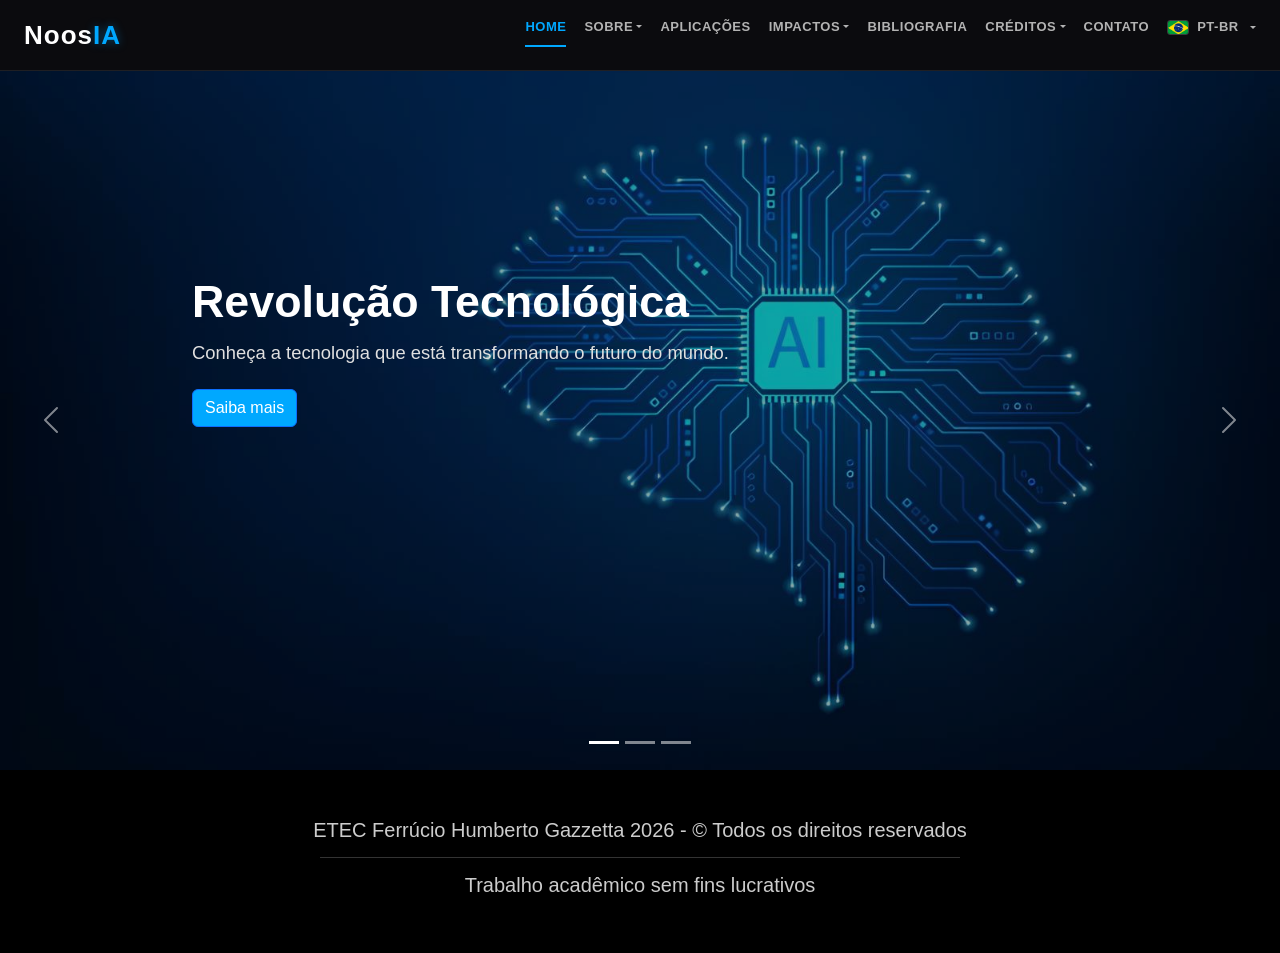
==== commit 7e69c502: "Update index.html" ====
--- a/index.html
+++ b/index.html
@@ -88,7 +88,7 @@
 							<div class="carousel-caption">
 								<h5>Impactos na sociedade</h5>
 								<p>Descubra como a IA impacto negativamente e positivamente.</p>
-								<a href="sobre.html" class="btn btn-primary mt-2">Saiba mais</a>
+								<a href="impactos.html" class="btn btn-primary mt-2">Saiba mais</a>
 							</div>
 						</div>
 						<div class="carousel-item">
@@ -96,7 +96,7 @@
 							<div class="carousel-caption">
 								<h5>Aplicação no Dia a Dia</h5>
 								<p>Veja aplicações práticas da IA na saúde, educação e casas inteligentes.</p>
-								<a href="sobre.html" class="btn btn-primary mt-2">Saiba mais</a>
+								<a href="aplicacoes.html" class="btn btn-primary mt-2">Saiba mais</a>
 							</div>
 						</div>
 					</div>
@@ -126,4 +126,4 @@
 		<script src="https://cdn.jsdelivr.net/npm/bootstrap@5.3.8/dist/js/bootstrap.bundle.min.js" integrity="sha384-FKyoEForCGlyvwx9Hj09JcYn3nv7wiPVlz7YYwJrWVcXK/BmnVDxM+D2scQbITxI" crossorigin="anonymous"></script>
 		<script src="script.js"></script>
 	</body>
-</html>+</html>
--- a/style.css
+++ b/style.css
@@ -226,7 +226,7 @@
 -----------------CARROSSEL---------------------*/
 
 .carousel-item {
-    height: 500px; 
+    height: 700px; 
     background-color: #0b0b0e;
 }
 
@@ -992,29 +992,26 @@
 
 .card-img-top{
 	height: 55vh;
+	object-fit: cover;
 }
 /*---------------------ancora-------------------*/
 
 
-/* Rolagem suave para toda a página ao clicar no link */
 html {
   scroll-behavior: smooth;
 }
 
-/* Estilização da âncora flutuante */
 .btn-ancora {
   position: fixed;
   bottom: 40px; /* Distância do fundo da janela (evita colar no footer) */
   right: 30px;  /* Distância da borda direita */
   z-index: 999; /* Garante que fique por cima do conteúdo */
  
-  /* Começa oculto com efeito de transição suave */
   opacity: 0;
   visibility: hidden;
   transition: opacity 0.3s ease, visibility 0.3s ease, transform 0.2s ease;
 }
 
-/* Tamanho da imagem da âncora */
 .btn-ancora img {
   width: 50px;   /* Ajuste para o tamanho desejado */
   height: 50px;  /* Ajuste para o tamanho desejado */
@@ -1022,13 +1019,12 @@
   display: block;
 }
 
-/* Classe aplicada pelo JS quando a página for rolada */
+
 .btn-ancora.visivel {
   opacity: 1;
   visibility: visible;
 }
 
-/* Efeito visual ao passar o mouse (opcional) */
 .btn-ancora:hover {
   transform: translateY(-4px);
 }
@@ -1154,14 +1150,13 @@
     background-color: #00a8ff !important;
 }
 
-/* Base Timeline Line Setup */
+
 .timeline-line {
     position: absolute;
-    background-color: #b3b3b3; /* Bootstrap border color */
+    background-color: #b3b3b3;
     z-index: 0;
   }
-  
-  /* Perfect Circle for Numbers */
+
   .step-badge {
     width: 40px;
     height: 40px;
@@ -1171,16 +1166,13 @@
     font-weight: bold;
     font-size: 1.1rem;
     position: relative;
-    z-index: 2; /* Ensures badges sit firmly above the background line */
+    z-index: 2;
   }
   
-  /* 💻 Desktop Styles (Perfect Horizontal Alignment) */
   @media (min-width: 768px) {
     .timeline-line {
-      /* Anchors line exactly behind the badge row center */
       top: 44px; 
-      /* Trims line ends to keep it strictly within the first and last card centers */
-      left: calc(100% / 6);
+    	left: calc(100% / 6);
       right: calc(100% / 6);
       height: 3px;
       width: auto;
@@ -1188,10 +1180,8 @@
     }
   }
   
-  /* 📱 Mobile Styles (Perfect Vertical Alignment) */
   @media (max-width: 767.98px) {
     .timeline-line {
-      /* Runs line smoothly from the first card's badge top to the last card's badge */
       top: 44px;
       bottom: 44px;
       left: 50%;
@@ -1199,4 +1189,4 @@
       width: 3px;
       height: auto;
     }
-  }+  }
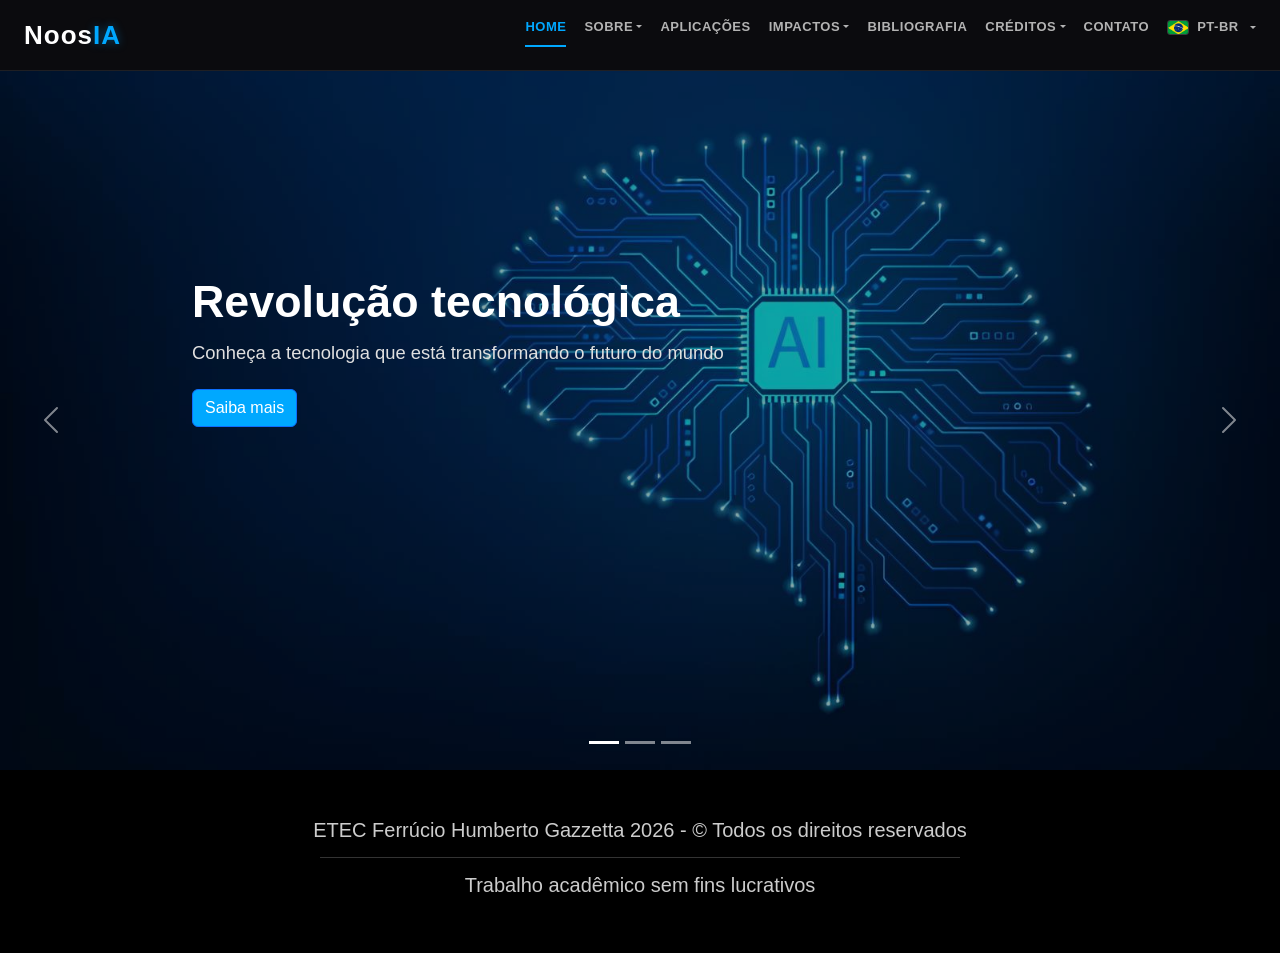
==== commit 0fce72ce: "Update index.html" ====
--- a/index.html
+++ b/index.html
@@ -78,8 +78,8 @@
 						<div class="carousel-item active">
 							<img src="img/IA4.jpg" class="d-block w-100 carousel-img" alt="Inteligência Artificial 1">
 							<div class="carousel-caption">
-								<h5>Revolução Tecnológica</h5>
-								<p>Conheça a tecnologia que está transformando o futuro do mundo.</p>
+								<h5>Revolução tecnológica</h5>
+								<p>Conheça a tecnologia que está transformando o futuro do mundo</p>
 								<a href="sobre.html" class="btn btn-primary mt-2">Saiba mais</a>
 							</div>
 						</div>
@@ -87,15 +87,15 @@
 							<img src="img/IA2.jpg" class="d-block w-100 carousel-img" alt="Inteligência Artificial 2">
 							<div class="carousel-caption">
 								<h5>Impactos na sociedade</h5>
-								<p>Descubra como a IA impacto negativamente e positivamente.</p>
+								<p>Descubra como a IA impacto negativamente e positivamente</p>
 								<a href="impactos.html" class="btn btn-primary mt-2">Saiba mais</a>
 							</div>
 						</div>
 						<div class="carousel-item">
 							<img src="img/IA1.jpg" class="d-block w-100 carousel-img" alt="Inteligência Artificial 3">
 							<div class="carousel-caption">
-								<h5>Aplicação no Dia a Dia</h5>
-								<p>Veja aplicações práticas da IA na saúde, educação e casas inteligentes.</p>
+								<h5>Aplicação no dia a dia</h5>
+								<p>Veja aplicações práticas da IA na saúde, educação e casas inteligentes</p>
 								<a href="aplicacoes.html" class="btn btn-primary mt-2">Saiba mais</a>
 							</div>
 						</div>
